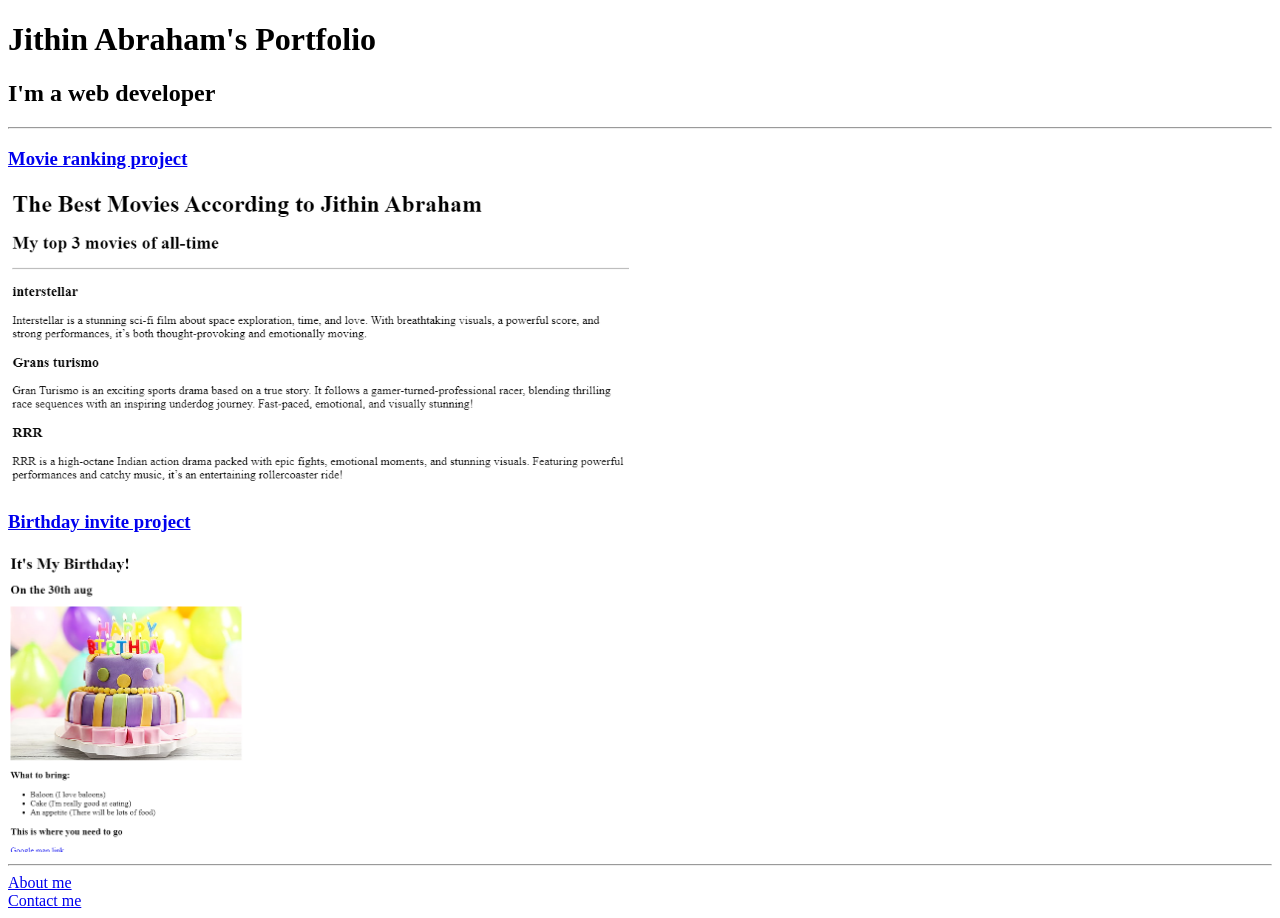
==== index.html @ 4cbd460e "Add files via upload" ====
<!DOCTYPE html>
<html lang="en">

<head>
    <meta charset="UTF-8">
    <title>Portfolio</title>
</head>

<body>
    <h1>Jithin Abraham's Portfolio</h1>
    <h2>I'm a web developer</h2>

    <hr>

    <h3><a href="./public/movie-ranking.html">Movie ranking project </a></h3>
    <img src="./assets/images/movie-ranking.png" height="300px" alt="movie ranking project preview">

    <h3><a href="./public/birthday-invite.html">Birthday invite project </a></h3>
    <img src="./assets/images/birthday-invite.png" height="300px" alt="birthday-invite project preview">

    <hr>
    <a href="./public/about.html">About me</a>
    <br>
    <a href="./public/contact.html">Contact me</a>
</body>

</html>
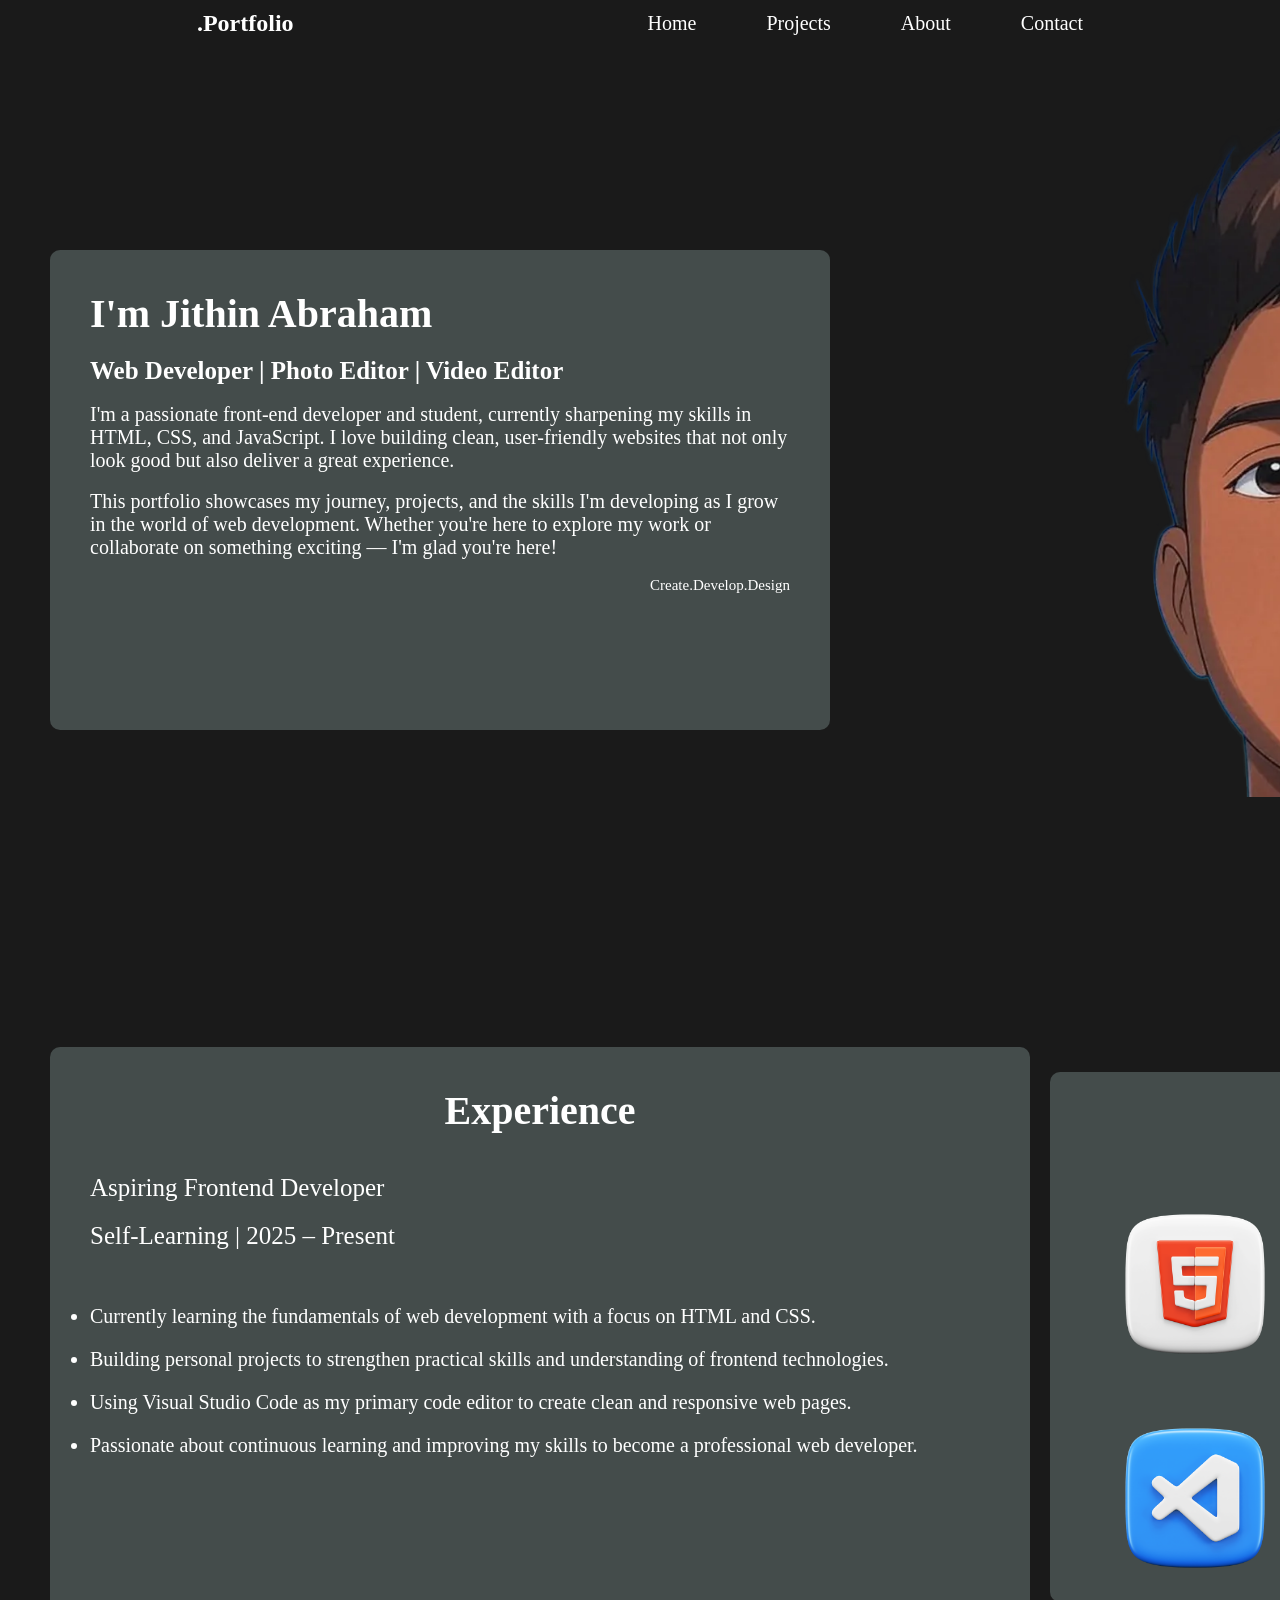
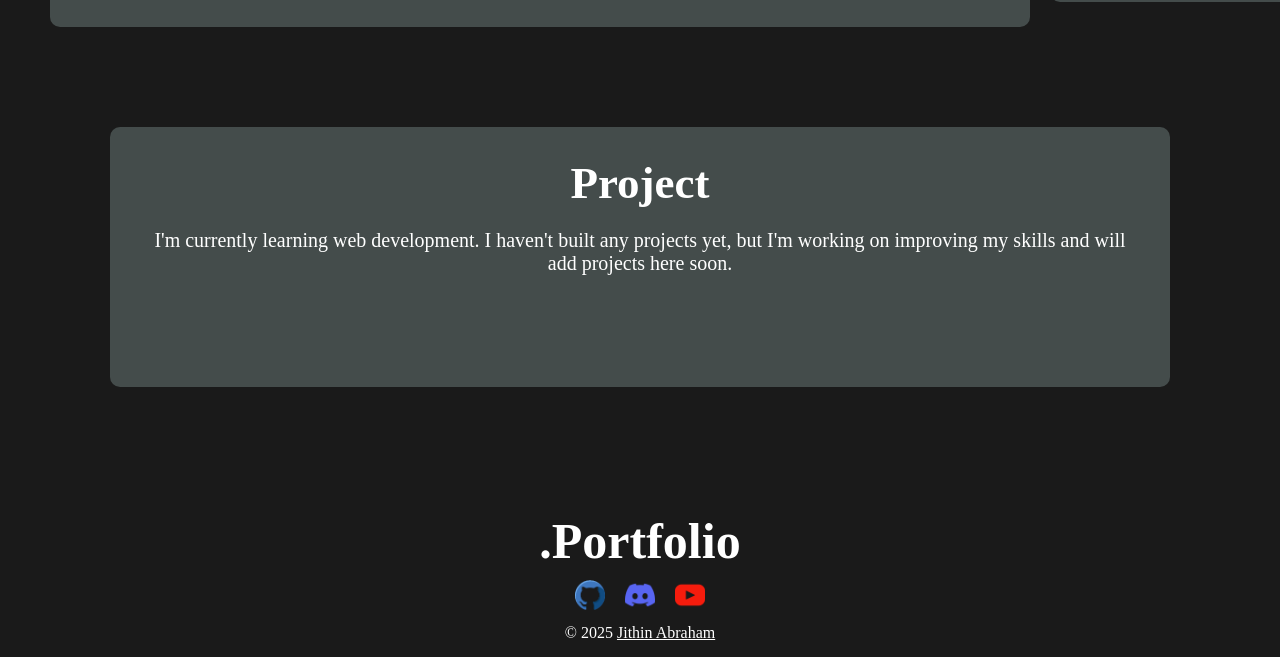
==== commit 6bbda3ad: "Add files via upload" ====
--- a/index.html
+++ b/index.html
@@ -1,27 +1,103 @@
-<!DOCTYPE html>
-<html lang="en">
-
-<head>
-    <meta charset="UTF-8">
-    <title>Portfolio</title>
-</head>
-
-<body>
-    <h1>Jithin Abraham's Portfolio</h1>
-    <h2>I'm a web developer</h2>
-
-    <hr>
-
-    <h3><a href="./public/movie-ranking.html">Movie ranking project </a></h3>
-    <img src="./assets/images/movie-ranking.png" height="300px" alt="movie ranking project preview">
-
-    <h3><a href="./public/birthday-invite.html">Birthday invite project </a></h3>
-    <img src="./assets/images/birthday-invite.png" height="300px" alt="birthday-invite project preview">
-
-    <hr>
-    <a href="./public/about.html">About me</a>
-    <br>
-    <a href="./public/contact.html">Contact me</a>
-</body>
-
+<!DOCTYPE html>
+<html lang="en">
+
+<head>
+  <meta charset="UTF-8" />
+  <meta name="viewport" content="width=device-width, initial-scale=1.0" />
+  <title>Portfolio</title>
+  <link rel="stylesheet" href="style.css" />
+</head>
+
+<body>
+  <header>
+    <div class="navbar">
+      <h1 class="logo">.Portfolio</h1>
+      <ul class="nav-links">
+        <li><a href="#">Home</a></li>
+        <li><a href="#">Projects</a></li>
+        <li><a href="#">About</a></li>
+        <li><a href="#">Contact</a></li>
+      </ul>
+    </div>
+  </header>
+  <main>
+    <section class="sec sec-1">
+      <div class="main-image"></div>
+      <div class="main-container">
+        <h1 id="intro-name">I'm Jithin Abraham</h1>
+        <h3 class="tag"> Web Developer | Photo Editor | Video Editor</h3>
+        <br />
+        <p class="intro p">
+          I'm a passionate front-end developer and student, currently sharpening my skills in HTML, CSS, and JavaScript.
+          I
+          love building clean, user-friendly websites that not only look good but also deliver a great experience.
+        </p>
+        <br />
+        <p class="intro p">
+          This portfolio showcases my journey, projects, and the skills I'm developing as I grow in the world of web
+          development. Whether you're here to explore my work or collaborate on something exciting — I'm glad you're
+          here!
+        </p>
+        <br />
+        <p class="intro end">
+          Create.Develop.Design
+        </p>
+        
+      </div>
+    </section>
+    <section class=" sec sec-2" >
+      <div class="experience-container">
+        <h1 class="ex-h1">Experience</h1>
+        <div class="ex-container">
+          <p>Aspiring Frontend Developer</p>
+          <p>Self-Learning | 2025 – Present</p>
+          <ul>
+            <li>Currently learning the fundamentals of web development with a focus on HTML and CSS.</li>
+            <li>Building personal projects to strengthen practical skills and understanding of frontend technologies.
+            </li>
+            <li>Using Visual Studio Code as my primary code editor to create clean and responsive web pages.
+            </li>
+            <li>Passionate about continuous learning and improving my skills to become a professional web developer.
+            </li>
+          </ul>
+
+        </div>
+      </div>
+
+      <div class="techstack-icon">
+        <h1> Tech Stack</h1>
+        <img src="./assests/tech stack/html.png" alt="">
+        <img src="./assests/tech stack/css.png" alt="">
+        <img src="./assests/tech stack/github.png" alt="">
+        <img src="./assests/tech stack/vs code.png" alt="">
+      </div>
+    </section>
+
+    <section class="sec sec-3">
+      <div class="projects">
+        <h1>Project</h1>
+        <p class="Projectworking">I'm currently learning web development. I haven't built any projects yet, but I'm
+          working on improving my skills and will add projects here soon.</p>
+
+      </div>
+    </section>
+
+  </main>
+
+  <footer>
+    <div class="footer-container">
+      <h1 class="footer-logo">.Portfolio</h1>
+
+      <div class="socials">
+        <a href="https://github.com/NotRealJacK" target="_blank"><img src="./assests/images/002-github.png" alt=""></a>
+        <a href="https://discord.gg/Sj4FtCBDHG" target="_blank"><img src="./assests/images/003-discord.png" alt=""></a>
+
+        <a href="https://www.youtube.com/channel/UC9MKTxy91kxMYQX69iwrPVg" target="_blank"><img
+            src="./assests/images/001-youtube.png" alt=""></a>
+      </div>
+      <p class="footer-text">© 2025 <a href="https://github.com/NotRealJacK">Jithin Abraham</a></p>
+    </div>
+  </footer>
+</body>
+
 </html>
--- a/style.css
+++ b/style.css
@@ -0,0 +1,473 @@
+* {
+  margin: 0;
+  padding: 0;
+}
+
+body {
+  background-color: #1a1a1a;
+}
+
+.sec-1 {
+  min-height: 100vh;
+  color: white;
+}
+.navbar {
+  position: relative;
+  display: flex;
+  z-index: 1000;
+  justify-content: space-around;
+  align-items: center;
+  padding: 10px 20px;
+}
+
+.logo {
+  color: white;
+  font-size: 24px;
+  text-align: left;
+}
+
+.nav-links {
+  list-style: none;
+  display: flex;
+  gap: 70px;
+}
+
+.nav-links li a {
+  color: white;
+  text-decoration: none;
+  font-size: 20px;
+}
+
+main {
+  padding: 50px;
+}
+
+.main-image {
+  width: 800px;
+  height: 700px;
+  display: flex;
+  justify-content: end;
+  position: relative;
+  left: 900px;
+  background-image: url(./assests/images/main-image.png);
+  background-size: cover;
+  border-radius: 10px;
+}
+
+.main-container {
+  width: 700px;
+  height: 400px;
+  padding: 40px;
+  background-color: #444c4b;
+  border-radius: 10px;
+  position: absolute;
+  top: 250px;
+}
+
+#intro-name {
+  font-size: 2.5em;
+  margin-bottom: 20px;
+  font-family: "Poetsen One";
+  text-align: start;
+}
+
+.tag {
+  font-size: 25px;
+}
+
+.intro {
+  font-family: "Playwrite AU SA", cursive;
+  font-size: 20px;
+}
+.end {
+  font-size: 15px;
+  text-align: end;
+}
+
+.sec-2 {
+  height: 70vh;
+  padding-top: 50px;
+  color: white;
+}
+
+.experience-container {
+  width: 900px;
+  height: 500px;
+  padding: 40px;
+  background-color: #444c4b;
+  border-radius: 10px;
+}
+
+.ex-h1 {
+  font-size: 2.5em;
+  margin-bottom: 20px;
+  font-family: "Poetsen One";
+  margin-bottom: 40px;
+}
+
+.ex-container > p {
+  font-size: 25px;
+  padding-bottom: 20px;
+}
+
+.ex-container > ul {
+  font-size: 22px;
+  padding-top: 15px;
+}
+
+.ex-container > ul > li {
+  font-family: "Playwrite AU SA", cursive;
+  font-size: 20px;
+  padding-top: 20px;
+}
+
+.techstack-icon {
+  width: 700px;
+  height: 450px;
+  padding: 40px;
+  background-color: #444c4b;
+  border-radius: 10px;
+  position: relative;
+  left: 1000px;
+  bottom: 555px;
+}
+
+.techstack-icon > h1 {
+  font-size: 2.5em;
+  margin-bottom: 20px;
+  font-family: "Poetsen One";
+  text-align: center;
+}
+
+.techstack-icon > img {
+  height: 150px;
+  padding: 30px;
+}
+
+.sec-3 {
+  min-height: 30vh;
+  padding: 50px;
+  display: flex;
+  justify-content: center;
+  color: white;
+}
+
+.projects {
+  width: 1000px;
+  height: 200px;
+  background-color: #444c4b;
+  border-radius: 10px;
+  padding: 30px;
+  font-size: 30px;
+}
+
+.projects > p {
+  font-family: "Playwrite AU SA", cursive;
+  font-size: 20px;
+  padding-top: 20px;
+}
+
+.projects,
+h1 {
+  text-align: center;
+}
+
+footer {
+  bottom: 0;
+  left: 0;
+  right: 0;
+  background-color: #1a1a1a;
+  color: white;
+  text-align: center;
+  padding: 15px;
+}
+
+.footer-container > .footer-logo {
+  font-size: 50px;
+}
+.socials {
+  display: flex;
+  justify-content: center;
+  gap: 20px;
+  align-items: center;
+  padding-top: 10px;
+  padding-bottom: 10px;
+}
+
+.socials img {
+  width: 30px;
+  height: 30px;
+}
+
+.footer-text a {
+  color: white;
+}
+
+/* Make website responsive */
+
+@media (max-width: 480px) {
+  .sec {
+    margin-bottom: 15px;
+  }
+  .sec-1 {
+    min-height: 110vh;
+    color: white;
+    display: flex;
+    justify-content: center;
+    align-items: center;
+    padding: 10px;
+  }
+
+  .navbar {
+    display: flex;
+  }
+
+  .logo {
+    color: white;
+    font-size: 2em;
+    text-align: center;
+  }
+
+  .nav-links {
+    display: none;
+  }
+
+  main {
+    padding: 20px;
+  }
+
+  .main-image {
+    width: 350px;
+    height: 350px;
+    display: flex;
+    justify-content: center;
+    align-items: center;
+    position: absolute;
+    top: 100px;
+    left: 10px;
+  }
+
+  .main-container {
+    width: 280px;
+    height: 450px;
+    position: absolute;
+    top: 500px;
+  }
+  #intro-name {
+    font-size: 2em;
+    margin-bottom: 20px;
+    font-family: "Poetsen One";
+    text-align: center;
+  }
+
+  .tag {
+    font-size: 20px;
+  }
+
+  .intro {
+    font-family: "poppins";
+    font-size: 18px;
+  }
+  .end {
+    font-size: 15px;
+    text-align: end;
+  }
+
+  .sec-2 {
+    height: 100vh;
+    padding-top: 100px;
+    display: flex;
+    justify-content: center;
+    align-items: center;
+    color: white;
+  }
+
+  .experience-container {
+    width: 350px;
+    height: 600px;
+    padding: 40px;
+    background-color: #444c4b;
+    border-radius: 10px;
+    margin-top: 300px;
+  }
+
+  .ex-h1 {
+    font-size: 2em;
+    margin-bottom: 20px;
+    font-family: "Poetsen One";
+    margin-bottom: 40px;
+  }
+
+  .ex-container > p {
+    font-size: 25px;
+    padding-bottom: 15px;
+  }
+
+  .ex-container > ul {
+    font-size: 18px;
+    padding-top: 15px;
+  }
+
+  .ex-container > ul > li {
+    font-family: "poppins";;
+    font-size: 17px;
+    padding-top: 20px;
+  }
+
+  .techstack-icon {
+    display: none;
+  }
+
+  .sec-3 {
+    height: 60vh;
+  }
+
+  .projects {
+    height: 250px;
+    margin-top: 150px;
+  }
+
+  .projects , h1{
+    font-family: "poppins";
+  }
+
+  .projects > p {
+    font-size: 20px;
+    padding-top: 20px;
+    font-family: "poppins";
+  }
+
+}
+
+@media (min-width: 769px) and (max-width: 1024px) {
+  .sec-1 {
+    min-height: 60vh;
+    color: white;
+  }
+
+  .navbar {
+    display: flex;
+  }
+
+  .logo {
+    color: white;
+    font-size: 1.5em;
+    text-align: start;
+  }
+
+  .nav-links {
+    list-style: none;
+    display: flex;
+    gap: 15px;
+  }
+
+  .nav-links li a {
+    color: white;
+    text-decoration: none;
+    font-size: 1rem;
+  }
+
+  main {
+    padding: 20px;
+  }
+
+  .main-image {
+    width: 400px;
+    height: 400px;
+    position: absolute;
+    top: 10px;
+    left: 600px;
+  }
+
+  .main-container {
+    width: 400px;
+    height: 400px;
+    padding: 40px;
+    background-color: #444c4b;
+    border-radius: 10px;
+    position: absolute;
+    top: 150px;
+  }
+
+  #intro-name {
+    font-size: 2em;
+    margin-bottom: 20px;
+    font-family: "Poetsen One";
+    text-align: center;
+  }
+
+  .tag {
+    font-size: 20px;
+  }
+
+  .intro {
+    font-family: "Playwrite AU SA", cursive;
+    font-size: 18px;
+  }
+  .end {
+    font-size: 15px;
+    text-align: end;
+  }
+
+  .sec-2 {
+    height: 130vh;
+    padding-top: 100px;
+    display: flex;
+    justify-content: center;
+    color: white;
+  }
+
+  .experience-container {
+    width: 780px;
+    height: 450px;
+    padding: 40px;
+    background-color: #444c4b;
+    border-radius: 10px;
+    justify-content: center;
+  }
+
+  .ex-h1 {
+    font-size: 2em;
+    margin-bottom: 20px;
+    font-family: "Poetsen One";
+    margin-bottom: 40px;
+  }
+
+  .ex-container > p {
+    font-size: 25px;
+    padding-bottom: 20px;
+  }
+
+  .ex-container > ul {
+    font-size: 18px;
+    padding-top: 15px;
+  }
+
+  .ex-container > ul > li {
+    font-family: "Playwrite AU SA", cursive;
+    font-size: 15px;
+    padding-top: 20px;
+  }
+
+  .techstack-icon {
+    display: none;
+    width: 300px;
+    height: 500px;
+    padding: 40px;
+    background-color: #444c4b;
+    left: 0px;
+  }
+
+  .techstack-icon > h1 {
+    font-size: 2.5em;
+    margin-bottom: 20px;
+    font-family: "Poetsen One";
+    text-align: center;
+  }
+
+  .techstack-icon > img {
+    display: inline-block;
+    height: 100px;
+    padding: 30px;
+  }
+}
